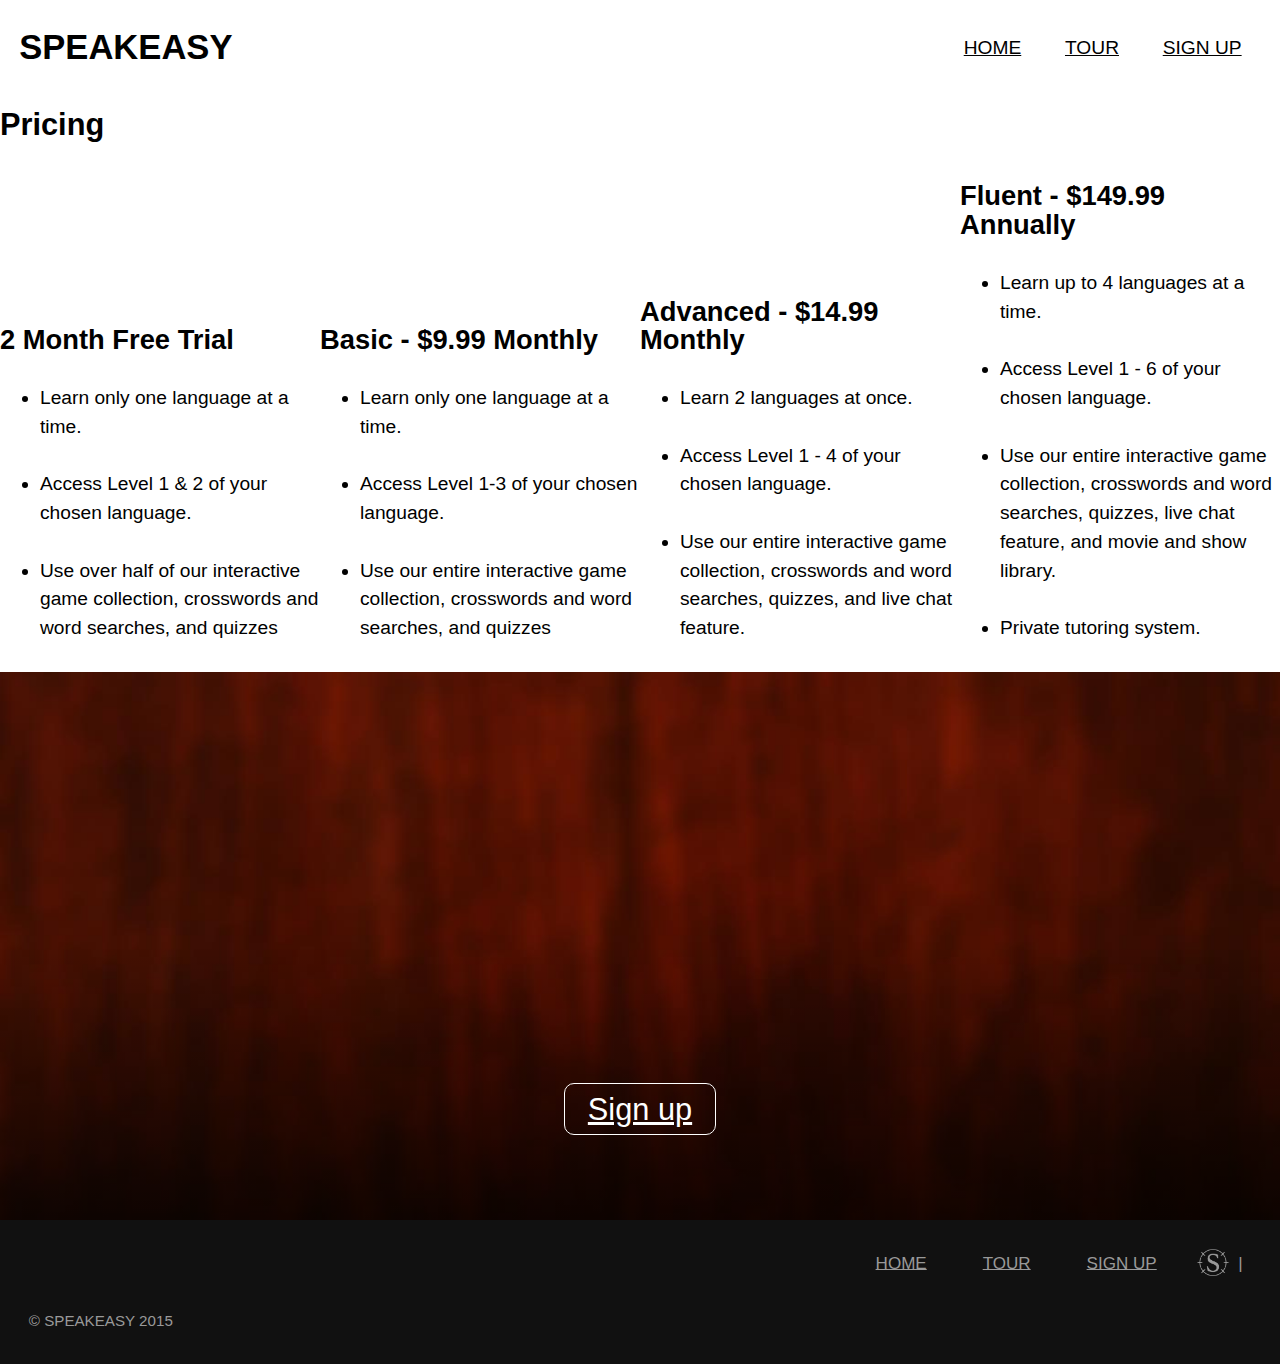
==== pricing.html @ 466f4b44 "Linked fonts on all pages." ====
<!DOCTYPE html>
<html lang="en-ca">
<head>
<meta charset="utf-8">
<meta name="viewport" content="width=device-width, initial-scale=1.0, maximum-scale=1.0, target-densitydpi=medium-dpi, user-scalable=0" />
<title>SpeakEasy - Pricing</title>
<link href="css/modules.css" rel="stylesheet">
<link href="css/type.css" rel="stylesheet">
<link href="css/grid.css" rel="stylesheet">
<link href="css/main.css" rel="stylesheet">
<link href='https://fonts.googleapis.com/css?family=Source+Sans+Pro:400,300,700|Amatic+SC:400,700' rel='stylesheet' type='text/css'>
<meta name="handheldfriendly" content="true">
<meta name="mobileoptimized" content="240">
</head>

<header id="header" role="navigation">

  <div class="grid">
    <div class="grid xs-1-4 s-1-4 m-1-4 l-1-4 xl-1-4">
      <div class="unit xs-1-3 s-1-3 m-1-3 l-1-3 xl-1-3">
        <h1 class="amatic push-0">SPEAKEASY</h1>
      </div>
    </div>

    <div class="grid xs-1-2 s-1-2 m-3-4 l-3-4 xl-3-4">
    <nav class="pad-top-half">
      <ul class="nav unit ">
        <li><a href="index.html">HOME</a></li>
        <li><a href="tour.html">TOUR</a></li>
        <li><a href="signup.html">SIGN UP</a></li>
      </ul>
    </nav>
  </div>
</header>
<body>


  <div class="grid">
    <div class="unit xs-1 s-1 m-1 l-1 xl-1">
      <h2>Pricing</h2>
    </div>
  </div>

<div class=" grid xs-1 s-1 m-1 l-1 xl-1 gutter">
  <div class="grid xs-1 s-1 m-1 l-1-2 xl-1-2">
    <div class="grid xs-1 s-1 m-1-2 l-1-2 xl-1-2">
      <div class="unit xs-1 s-1 m-1 l-1 xl-1">
    <h3>2 Month Free Trial</h3>

      <ul>
        <li><p>Learn only one language at a time.</p></li>
        <li><p>Access Level 1 & 2 of your chosen language.</p></li>
        <li><p>Use over half of our interactive game collection, crosswords and word searches, and quizzes</p></li>
      </ul>
      </div>
    </div>

    <div class="grid xs-1 s-1 m-1-2 l-1-2 xl-1-2">
      <div class="unit xs-1 s-1 m-1 l-1 xl-1">
    <h3>Basic - $9.99 Monthly</h3>

      <ul>
        <li><p>Learn only one language at a time.</p></li>
        <li><p>Access Level 1-3 of your chosen language.</p></li>
        <li><p>Use our entire interactive game collection, crosswords and word searches, and quizzes</p></li>
      </ul>
    </div>
  </div>
</div>

    <div class="grid xs-1 s-1 m-1 l-1-2 xl-1-2">
      <div class="grid xs-1 s-1 m-1-2 l-1-2 xl-1-2">
        <div class="unit xs-1 s-1 m-1 l-1 xl-1">
    <h3>Advanced - $14.99 Monthly</h3>

      <ul>
        <li><p>Learn 2 languages at once.</p></li>
        <li><p>Access Level 1 - 4 of your chosen language.</p></li>
        <li><p>Use our entire interactive game collection, crosswords and word searches, quizzes, and live chat feature.</p></li>
      </ul>
    </div>
  </div>

      <div class="grid xs-1 s-1 m-1-2 l-1-2 xl-1-2">
        <div class="unit xs-1 s-1 m-1 l-1 xl-1">
          <h3>Fluent - $149.99 Annually</h3>

      <ul>
        <li><p>Learn up to 4 languages at a time.</p></li>
        <li><p>Access Level 1 - 6 of your chosen language.</p></li>
        <li><p>Use our entire interactive game collection, crosswords and word searches, quizzes, live chat feature, and movie and show library.</p></li>
        <li><p>Private tutoring system.</p></li>
      </ul>
    </div>
  </div>
</div>
</div>

<div class="grid xs-1 s-1 m-1 l-1 xl-1">
  <div class="unit xs-1 s-1 m-1 l-1 xl-1">
    <div class="banner">
      <div class="ban-con1">
        <a class="peta" href="signup.html">Sign up</a>
      </div>
    </div>
  </div>
</div>

</body>

<footer>
  <div class="grid">
    <div class="unit xs-1 s-1 m-1 l-1 xl-1 pad-t ">
      <nav class="milli right gutter"role="navigation">
        <ul class="nav-f">
          <li><a href="index.html">HOME</a></li>
          <li><a href="tour.html">TOUR</a></li>
          <li><a href="signup.html">SIGN UP</a></li>
          <li><a class="logo2" href="#header"></a> | </li>
        </ul>
    </nav>
  </div>
  </div>

  <div class="grid">
    <div class="unit xs-1 s-1 m-1 l-1 xl-1 gutter" role="contentinfo">
      <p class="micro">© SPEAKEASY 2015</p>
    </div>
  </div>

</footer>


</html>
---- css/modules.css ----
/*!
 * Modulifier || Code released under the UNLICENSE
 * Code under other copyrights & licenses listed below.
 * http://modulifier.web-dev.tools/#responsive;images;list-group;embed;media-object;positioning;forms;accessibility;print
 */

@-moz-viewport { width: device-width; scale: 1; }
@-ms-viewport { width: device-width; scale: 1; }
@-o-viewport { width: device-width; scale: 1; }
@-webkit-viewport { width: device-width; scale: 1; }
@viewport { width: device-width; scale: 1; }

html {
  box-sizing: border-box;
  -moz-text-size-adjust: 100%;
  -ms-text-size-adjust: 100%;
  -webkit-text-size-adjust: 100%;
  text-size-adjust: 100%;
}

*, *::before, *::after {
  box-sizing: inherit;
}

body {
  margin: 0;
}

article, aside, details, figcaption, figure,
footer, header, main, menu, nav, section, summary {
  display: block;
}

audio, canvas, progress, video {
  display: inline-block;
  vertical-align: baseline;
}

template {
  display: none;
}

img {
  border: 0;
}

.img-flex {
  display: block;
  width: 100%;
}

svg:not(:root) {
  overflow: hidden;
}

svg {
  fill: currentColor;
  stroke: currentColor;
}

.image-replacement, .ir {
  overflow: hidden;
  direction: ltr;
  text-align: left;
  text-indent: 100%;
  white-space: nowrap;
}

.list-group {
  padding-left: 0;
  list-style-type: none;
}

.list-group > dd {
  margin-left: 0;
}

.list-group--inline::before,
.list-group--inline::after {
  content: "";
  display: table;
}

.list-group--inline::after {
  clear: both;
}

.list-group--inline > li {
  display: inline-block;
}

.list-group--inline > dt {
  clear: left;
  float: left;
  width: 11em;
}

.list-group--inline > dd {
  float: left;
  min-width: 12em;
}

.embed {
  margin-left: 0;
  margin-right: 0;
  overflow: hidden;
  position: relative;
  width: 100%;
}

.embed--1by1 {
  padding-top: 100%; /* Square */
}

.embed--4by3 {
  padding-top: 75%; /* Traditional TV/computer screens */
}

.embed--iso216 {
  padding-top: 70.92%; /* A-standard paper sizes */
}

.embed--3by2 {
  padding-top: 66.6%; /* Classic 35 mm film & most digital photos, landscape */
}

.embed--2by3 {
  padding-top: 150%; /* Classic 35 mm film & most digital photos, portrait */
}

.embed--golden {
  padding-top: 61.8%; /* The Golden Ratio */
}

.embed--16by9 {
  padding-top: 56.25%; /* HD TV */
}

.embed--185by100 {
  padding-top: 54.05%; /* Common widescreen cinema */
}

.embed--24by10 {
  padding-top: 41.667%; /* Widescreen cinema: 2.4:1 */;
}

.embed--3by1 {
  padding-top: 33.3333%; /* Panorama photos */
}

.embed--4by1 {
  padding-top: 25%; /* Polyvision */
}

.embed__item {
  height: 100%;
  left: 0;
  position: absolute;
  top: 0;
  width: 100%;
}

.media {
  overflow: hidden;
}

.media__img {
  float: left;
}

.media__img--reversed {
  float: right;
}

.media__img--stacked {
  float: none;
}

.media__body {
  overflow: hidden;
  min-width: 12em; /* Slightly less than 200px, responsiveness built in */
}

.center {
  margin-left: auto;
  margin-right: auto;
}

.clearfix::before, .clearfix::after {
  content: "";
  display: table;
}

.clearfix::after {
  clear: both;
}

.left {
  float: left;
}

.right {
  float: right;
}

.inline {
  display: inline;
}

.block {
  display: block;
}

.inline-block, .ib {
  display: inline-block;
}

.valign-top {
  vertical-align: top;
}

.valign-bottom {
  vertical-align: bottom;
}

.valign-middle {
  vertical-align: middle;
}

.fixed {
  position: fixed;
}

.relative {
  position: relative;
}

.absolute {
  position: absolute;
}

.static {
  position: static;
}

.zindex-1 {
  z-index: 1;
}

.zindex-2 {
  z-index: 2;
}

.zindex-3 {
  z-index: 3;
}

.pin-top-left, .pin-tl {
  top: 0;
  left: 0;
}

.pin-top-right, .pin-tr {
  top: 0;
  right: 0;
}

.pin-bottom-left, .pin-bl {
  bottom: 0;
  left: 0;
}

.pin-bottom-right, .pin-br {
  bottom: 0;
  right: 0;
}

.width-quarter, .w-1-4 {
  width: 25%;
}

.width-half, .w-1-2 {
  width: 50%;
}

.width-full, .w-1 {
  width: 100%;
}

label, .label-block {
  display: block;
  cursor: pointer;
}

input[type="checkbox"] + label,
input[type="radio"] + label,
.label-inline {
  display: inline-block;
}

/*!
 * (c) Nicolas Gallagher and Jonathan Neal of Normalize.css || MIT License
 *     https://necolas.github.io/normalize.css/
 */

button, input, optgroup, select, textarea {
  color: inherit;
  font: inherit;
  margin: 0;
}

button {
  overflow: visible;
}

button,
select {
  text-transform: none;
}

button,
html input[type="button"],
input[type="reset"],
input[type="submit"] {
  -webkit-appearance: button;
  cursor: pointer;
}

button[disabled],
html input[disabled] {
  cursor: default;
}

button::-moz-focus-inner,
input::-moz-focus-inner {
  border: 0;
  padding: 0;
}

input[type="checkbox"],
input[type="radio"] {
  padding: 0;
}

input[type="number"]::-webkit-inner-spin-button,
input[type="number"]::-webkit-outer-spin-button {
  height: auto;
}

input[type="search"] {
  -webkit-appearance: textfield;
}

input[type="search"]::-webkit-search-cancel-button,
input[type="search"]::-webkit-search-decoration {
  -webkit-appearance: none;
}

fieldset {
  border: 1px solid;
}

legend {
  border: 0;
  padding: 0;
}

textarea {
  overflow: auto;
}

optgroup {
  font-weight: bold;
}

/*! End Normalize.css code */

a:hover, a:active {
  outline: none;
}

a:focus, [tabindex="0"]:focus,
input:focus, textarea:focus, button:focus {
  outline: 3px solid #000;
  outline-offset: 3px;
}

.skip-links {
  margin: 0;
  padding: 0;
  list-style-type: none;
}

.skip-links a {
  padding: 0.5em 0.75em;
  position: absolute;
  top: -3em;
  z-index: 10000; /* To make sure they're always on top */
  background-color: #000;
  color: #fff;
  font-size: 1.125rem;
  font-weight: bold;
  text-decoration: none;
}

.skip-links a:focus {
  top: 0;
}

.print-only {
  display: none;
  visibility: hidden;
}

@media print {

  .no-print {
    display: none;
    visibility: hidden;
  }

  .print-only {
    display: block;
    visibility: visible;
  }

  /*!
   * (c) HTML5 Boilerplate || MIT License
   *     https://html5boilerplate.com/
   */

  *, *:before, *:after, *:first-letter, *:first-line {
    background: none transparent !important;
    color: #000 !important;
    box-shadow: none !important;
    text-shadow: none !important;
  }

  a, a:visited {
    text-decoration: underline;
  }

  a[href]:after {
    content: " (" attr(href) ")";
  }

  abbr[title]:after {
    content: " (" attr(title) ")";
  }

  a[href^="#"]:after,
  a[href^="javascript:"]:after {
    content: "";
  }

  pre, blockquote {
    page-break-inside: avoid;
  }

  thead {
    display: table-header-group;
  }

  tr, img {
    page-break-inside: avoid;
  }

  p, h1, h2, h3, h4, h5, h6 {
    orphans: 3;
    widows: 3;
  }

  h1, h2, h3, h4, h5, h6 {
    page-break-after: avoid;
  }

  /*! End HTML5 Boilerplate code */
}
---- css/type.css ----
/*
  Typografier || Code released under the UNLICENSE
  http://typografier.web-dev.tools/#0,100,1.3,1.067;38,110,1.4,1.125;60,120,1.5,1.125;90,130,1.5,1.125
*/

html {
  font-size: 100%;
  line-height: 1.3;
}

a {
  background-color: transparent;
}

sub, sup {
  font-size: 75%;
  line-height: 1px;
  position: relative;
  vertical-align: baseline;
}

sup {
  top: -0.5em;
}

sub {
  bottom: -0.25em;
}

pre, code, kbd, samp {
  font-size: 100%;
}

abbr[title] {
  border-bottom: 1px dotted;
  text-decoration: none;
}

b, strong {
  font-weight: bold;
}

dfn, caption {
  font-style: italic;
}

hr {
  border: 0;
  border-top: 1px solid;
  height: 0;
}

table {
  border-collapse: collapse;
  border-spacing: 0;
  width: 100%;
}

th, td {
  border-bottom: 1px solid;
  text-align: left;
}

thead th {
  vertical-align: bottom;
}

.text-left {
  text-align: left;
}

.text-right {
  text-align: right;
}

.text-center {
  text-align: center;
}

.normal {
  font-weight: normal;
}

.bold {
  font-weight: bold;
}

.italic {
  font-style: italic;
}

.text-upper {
  text-transform: uppercase;
}

.text-lower {
  text-transform: lowercase;
}

h1, h2, h3, h4, h5, h6,
p, ul, ol, dl, dd, figure,
blockquote, details, hr,
fieldset, pre, table {
  margin: 0 0 1.3rem;
}

.yotta {
  font-size: 1.5745rem;
  line-height: 1.6513;
}

.zetta {
  font-size: 1.4757rem;
  line-height: 1.7619;
}

h1, .exa {
  font-size: 1.3830rem;
  line-height: 1.8800;
}

h2, .peta {
  font-size: 1.2962rem;
  line-height: 1.0030;
}

h3, .tera {
  font-size: 1.2148rem;
  line-height: 1.0702;
}

h4, .giga {
  font-size: 1.1385rem;
  line-height: 1.1419;
}

h5, .mega {
  font-size: 1.0670rem;
  line-height: 1.2184;
}

h6, .kilo, input, textarea {
  font-size: 1.0000rem;
  line-height: 1.3000;
}

small, .milli {
  font-size: 0.9372rem;
  line-height: 1.3871;
}

.micro {
  font-size: 0.8784rem;
  line-height: 1.4800;
}

.push {
  margin-bottom: 1.3rem;
}

.push-none, .push-0 {
  margin-bottom: 0;
}

.push-double, .push-2 {
  margin-bottom: 2.6000rem;
}

.push-half, .push-1-2 {
  margin-bottom: 0.6500rem;
}

.push-quarter, .push-1-4 {
  margin-bottom: 0.3250rem;
}

.push-right-quarter, .push-r-1-4 {
  margin-right: 0.3250rem;
}

.push-right-half, .push-r-1-2 {
  margin-right: 0.6500rem;
}

.push-right, .push-r {
  margin-right: 1.3rem;
}

.pad-top, .pad-t {
  padding-top: 1.3rem;
}

.pad-bottom, .pad-b {
  padding-bottom: 1.3rem;
}

.pad-top-double, .pad-t-2 {
  padding-top: 2.6000rem;
}

.pad-bottom-double, .pad-b-2 {
  padding-bottom: 2.6000rem;
}

.pad-top-half, .pad-t-1-2 {
  padding-top: 0.6500rem;
}

.pad-bottom-half, .pad-b-1-2 {
  padding-bottom: 0.6500rem;
}

.pad-top-quarter, .pad-t-1-4 {
  padding-top: 0.3250rem;
}

.pad-bottom-quarter, .pad-b-1-4 {
  padding-bottom: 0.3250rem;
}

.island {
  padding: 1.3rem;
}

.island-double, .island-2 {
  padding: 2.6000rem;
}

.island-half, .island-1-2 {
  padding: 0.6500rem;
}

.island-quarter, .island-1-4,
td, th, fieldset {
  padding: 0.3250rem;
}

.gutter {
  padding-left: 1.3rem;
  padding-right: 1.3rem;
}

.gutter-double, .gutter-2 {
  padding-left: 2.6000rem;
  padding-right: 2.6000rem;
}

.gutter-half, .gutter-1-2 {
  padding-left: 0.6500rem;
  padding-right: 0.6500rem;
}

.gutter-quarter, .gutter-1-4 {
  padding-left: 0.3250rem;
  padding-right: 0.3250rem;
}

@media only screen and (min-width: 38em) {

html {
  font-size: 110%;
  line-height: 1.4;
}

h1, h2, h3, h4, h5, h6,
p, ul, ol, dl, dd, figure,
blockquote, details, hr,
fieldset, pre, table {
  margin: 0 0 1.4rem;
}

.yotta {
  font-size: 2.2807rem;
  line-height: 1.2277;
}

.zetta {
  font-size: 2.0273rem;
  line-height: 1.3812;
}

h1, .exa {
  font-size: 1.8020rem;
  line-height: 1.5538;
}

h2, .peta {
  font-size: 1.6018rem;
  line-height: 1.7480;
}

h3, .tera {
  font-size: 1.4238rem;
  line-height: 1.9665;
}

h4, .giga {
  font-size: 1.2656rem;
  line-height: 1.1062;
}

h5, .mega {
  font-size: 1.1250rem;
  line-height: 1.2444;
}

h6, .kilo, input, textarea {
  font-size: 1.0000rem;
  line-height: 1.4000;
}

small, .milli {
  font-size: 0.8889rem;
  line-height: 1.5750;
}

.micro {
  font-size: 0.7901rem;
  line-height: 1.7719;
}

.push {
  margin-bottom: 1.4rem;
}

.push-none, .push-0 {
  margin-bottom: 0;
}

.push-double, .push-2 {
  margin-bottom: 2.8000rem;
}

.push-half, .push-1-2 {
  margin-bottom: 0.7000rem;
}

.push-quarter, .push-1-4 {
  margin-bottom: 0.3500rem;
}

.push-right-quarter, .push-r-1-4 {
  margin-right: 0.3500rem;
}

.push-right-half, .push-r-1-2 {
  margin-right: 0.7000rem;
}

.push-right, .push-r {
  margin-right: 1.4rem;
}

.pad-top, .pad-t {
  padding-top: 1.4rem;
}

.pad-bottom, .pad-b {
  padding-bottom: 1.4rem;
}

.pad-top-double, .pad-t-2 {
  padding-top: 2.8000rem;
}

.pad-bottom-double, .pad-b-2 {
  padding-bottom: 2.8000rem;
}

.pad-top-half, .pad-t-1-2 {
  padding-top: 0.7000rem;
}

.pad-bottom-half, .pad-b-1-2 {
  padding-bottom: 0.7000rem;
}

.pad-top-quarter, .pad-t-1-4 {
  padding-top: 0.3500rem;
}

.pad-bottom-quarter, .pad-b-1-4 {
  padding-bottom: 0.3500rem;
}

.island {
  padding: 1.4rem;
}

.island-double, .island-2 {
  padding: 2.8000rem;
}

.island-half, .island-1-2 {
  padding: 0.7000rem;
}

.island-quarter, .island-1-4,
td, th, fieldset {
  padding: 0.3500rem;
}

.gutter {
  padding-left: 1.4rem;
  padding-right: 1.4rem;
}

.gutter-double, .gutter-2 {
  padding-left: 2.8000rem;
  padding-right: 2.8000rem;
}

.gutter-half, .gutter-1-2 {
  padding-left: 0.7000rem;
  padding-right: 0.7000rem;
}

.gutter-quarter, .gutter-1-4 {
  padding-left: 0.3500rem;
  padding-right: 0.3500rem;
}

}

@media only screen and (min-width: 60em) {

html {
  font-size: 120%;
  line-height: 1.5;
}

h1, h2, h3, h4, h5, h6,
p, ul, ol, dl, dd, figure,
blockquote, details, hr,
fieldset, pre, table {
  margin: 0 0 1.5rem;
}

.yotta {
  font-size: 2.2807rem;
  line-height: 1.3154;
}

.zetta {
  font-size: 2.0273rem;
  line-height: 1.4798;
}

h1, .exa {
  font-size: 1.8020rem;
  line-height: 1.6648;
}

h2, .peta {
  font-size: 1.6018rem;
  line-height: 1.8729;
}

h3, .tera {
  font-size: 1.4238rem;
  line-height: 1.0535;
}

h4, .giga {
  font-size: 1.2656rem;
  line-height: 1.1852;
}

h5, .mega {
  font-size: 1.1250rem;
  line-height: 1.3333;
}

h6, .kilo, input, textarea {
  font-size: 1.0000rem;
  line-height: 1.5000;
}

small, .milli {
  font-size: 0.8889rem;
  line-height: 1.6875;
}

.micro {
  font-size: 0.7901rem;
  line-height: 1.8984;
}

.push {
  margin-bottom: 1.5rem;
}

.push-none, .push-0 {
  margin-bottom: 0;
}

.push-double, .push-2 {
  margin-bottom: 3.0000rem;
}

.push-half, .push-1-2 {
  margin-bottom: 0.7500rem;
}

.push-quarter, .push-1-4 {
  margin-bottom: 0.3750rem;
}

.push-right-quarter, .push-r-1-4 {
  margin-right: 0.3750rem;
}

.push-right-half, .push-r-1-2 {
  margin-right: 0.7500rem;
}

.push-right, .push-r {
  margin-right: 1.5rem;
}

.pad-top, .pad-t {
  padding-top: 1.5rem;
}

.pad-bottom, .pad-b {
  padding-bottom: 1.5rem;
}

.pad-top-double, .pad-t-2 {
  padding-top: 3.0000rem;
}

.pad-bottom-double, .pad-b-2 {
  padding-bottom: 3.0000rem;
}

.pad-top-half, .pad-t-1-2 {
  padding-top: 0.7500rem;
}

.pad-bottom-half, .pad-b-1-2 {
  padding-bottom: 0.7500rem;
}

.pad-top-quarter, .pad-t-1-4 {
  padding-top: 0.3750rem;
}

.pad-bottom-quarter, .pad-b-1-4 {
  padding-bottom: 0.3750rem;
}

.island {
  padding: 1.5rem;
}

.island-double, .island-2 {
  padding: 3.0000rem;
}

.island-half, .island-1-2 {
  padding: 0.7500rem;
}

.island-quarter, .island-1-4,
td, th, fieldset {
  padding: 0.3750rem;
}

.gutter {
  padding-left: 1.5rem;
  padding-right: 1.5rem;
}

.gutter-double, .gutter-2 {
  padding-left: 3.0000rem;
  padding-right: 3.0000rem;
}

.gutter-half, .gutter-1-2 {
  padding-left: 0.7500rem;
  padding-right: 0.7500rem;
}

.gutter-quarter, .gutter-1-4 {
  padding-left: 0.3750rem;
  padding-right: 0.3750rem;
}

}

@media only screen and (min-width: 90em) {

html {
  font-size: 130%;
  line-height: 1.5;
}

h1, h2, h3, h4, h5, h6,
p, ul, ol, dl, dd, figure,
blockquote, details, hr,
fieldset, pre, table {
  margin: 0 0 1.5rem;
}

.yotta {
  font-size: 2.2807rem;
  line-height: 1.3154;
}

.zetta {
  font-size: 2.0273rem;
  line-height: 1.4798;
}

h1, .exa {
  font-size: 1.8020rem;
  line-height: 1.6648;
}

h2, .peta {
  font-size: 1.6018rem;
  line-height: 1.8729;
}

h3, .tera {
  font-size: 1.4238rem;
  line-height: 1.0535;
}

h4, .giga {
  font-size: 1.2656rem;
  line-height: 1.1852;
}

h5, .mega {
  font-size: 1.1250rem;
  line-height: 1.3333;
}

h6, .kilo, input, textarea {
  font-size: 1.0000rem;
  line-height: 1.5000;
}

small, .milli {
  font-size: 0.8889rem;
  line-height: 1.6875;
}

.micro {
  font-size: 0.7901rem;
  line-height: 1.8984;
}

.push {
  margin-bottom: 1.5rem;
}

.push-none, .push-0 {
  margin-bottom: 0;
}

.push-double, .push-2 {
  margin-bottom: 3.0000rem;
}

.push-half, .push-1-2 {
  margin-bottom: 0.7500rem;
}

.push-quarter, .push-1-4 {
  margin-bottom: 0.3750rem;
}

.push-right-quarter, .push-r-1-4 {
  margin-right: 0.3750rem;
}

.push-right-half, .push-r-1-2 {
  margin-right: 0.7500rem;
}

.push-right, .push-r {
  margin-right: 1.5rem;
}

.pad-top, .pad-t {
  padding-top: 1.5rem;
}

.pad-bottom, .pad-b {
  padding-bottom: 1.5rem;
}

.pad-top-double, .pad-t-2 {
  padding-top: 3.0000rem;
}

.pad-bottom-double, .pad-b-2 {
  padding-bottom: 3.0000rem;
}

.pad-top-half, .pad-t-1-2 {
  padding-top: 0.7500rem;
}

.pad-bottom-half, .pad-b-1-2 {
  padding-bottom: 0.7500rem;
}

.pad-top-quarter, .pad-t-1-4 {
  padding-top: 0.3750rem;
}

.pad-bottom-quarter, .pad-b-1-4 {
  padding-bottom: 0.3750rem;
}

.island {
  padding: 1.5rem;
}

.island-double, .island-2 {
  padding: 3.0000rem;
}

.island-half, .island-1-2 {
  padding: 0.7500rem;
}

.island-quarter, .island-1-4,
td, th, fieldset {
  padding: 0.3750rem;
}

.gutter {
  padding-left: 1.5rem;
  padding-right: 1.5rem;
}

.gutter-double, .gutter-2 {
  padding-left: 3.0000rem;
  padding-right: 3.0000rem;
}

.gutter-half, .gutter-1-2 {
  padding-left: 0.7500rem;
  padding-right: 0.7500rem;
}

.gutter-quarter, .gutter-1-4 {
  padding-left: 0.3750rem;
  padding-right: 0.3750rem;
}

}
---- css/grid.css ----
/*
  Gridifier || Code released under the UNLICENSE
  http://gridifier.web-dev.tools/#xs,4,0,0,0;s,4,25,0,0;m,4,38,1,1;l,4,60,1,1
*/

.grid {
  margin: 0;
  padding: 0;
  letter-spacing: -0.31em;
  text-rendering: optimizespeed;
  display: -webkit-flex;
  -webkit-flex-flow: row wrap;
  display: -ms-flexbox;
  -ms-flex-flow: row wrap;
  display: flex;
  flex-flow: row wrap;
}

.grid-bottom {
  -webkit-align-items: flex-end;
  -ms-align-items: flex-end;
  align-items: flex-end;
}

.grid-middle {
  -webkit-align-items: center;
  -ms-align-items: center;
  align-items: center;
}

.grid-stretch {
  -webkit-align-items: stretch;
  -ms-align-items: stretch;
  align-items: stretch;
}

.opera-only :-o-prefocus, .grid {
  word-spacing: -0.43em;
}

.unit {
  letter-spacing: normal;
  text-rendering: auto;
  vertical-align: top;
  word-spacing: normal;
  display: inline-block;
  visibility: visible;
}

.grid-bottom .unit {
  vertical-align: bottom;
}

.grid-middle .unit {
  vertical-align: middle;
}

[class*="unit-push-"],
[class*="unit-pull-"] {
  position: relative;
}

.unit-xs-hidden {
  display: none;
  visibility: hidden;
}

.unit-xs-centered {
  margin: 0 auto;
}

.unit-xs-1, .xs-1 {
  display: block;
  visibility: visible;
  width: 100%;
}

.unit-xs-1-2, .xs-1-2 {
  width: 50.0000%;
}

.unit-xs-1-3, .xs-1-3 {
  width: 33.3333%;
}

.unit-xs-2-3, .xs-2-3 {
  width: 66.6667%;
}

.unit-xs-1-4, .xs-1-4 {
  width: 25.0000%;
}

.unit-xs-3-4, .xs-3-4 {
  width: 75.0000%;
}

.unit-xs-1-2,.xs-1-2,.unit-xs-1-3,.xs-1-3,.unit-xs-2-3,.xs-2-3,.unit-xs-1-4,.xs-1-4,.unit-xs-3-4,.xs-3-4 {
  display: inline-block;
  visibility: visible;
}

@media only screen and (min-width: 25em) {

.unit-s-hidden {
  display: none;
  visibility: hidden;
}

.unit-s-centered {
  margin: 0 auto;
}

.unit-s-1, .s-1 {
  display: block;
  visibility: visible;
  width: 100%;
}

.unit-s-1-2, .s-1-2 {
  width: 50.0000%;
}

.unit-s-1-3, .s-1-3 {
  width: 33.3333%;
}

.unit-s-2-3, .s-2-3 {
  width: 66.6667%;
}

.unit-s-1-4, .s-1-4 {
  width: 25.0000%;
}

.unit-s-3-4, .s-3-4 {
  width: 75.0000%;
}

.unit-s-1-2,.s-1-2,.unit-s-1-3,.s-1-3,.unit-s-2-3,.s-2-3,.unit-s-1-4,.s-1-4,.unit-s-3-4,.s-3-4 {
  display: inline-block;
  visibility: visible;
}

}

@media only screen and (min-width: 38em) {

.unit-m-hidden {
  display: none;
  visibility: hidden;
}

.unit-m-centered {
  margin: 0 auto;
}

.unit-m-1, .m-1 {
  display: block;
  visibility: visible;
  width: 100%;
}

.unit-offset-m-0 {
  margin-left: 0;
}

.unit-push-m-0,
.unit-pull-m-0 {
  left: 0;
}

.unit-m-1-2, .m-1-2 {
  width: 50.0000%;
}

.unit-offset-m-1-2 {
  margin-left: 50.0000%;
}

.unit-push-m-1-2 {
  left: 50.0000%;
}

.unit-pull-m-1-2 {
  left: -50.0000%;
}

.unit-m-1-3, .m-1-3 {
  width: 33.3333%;
}

.unit-offset-m-1-3 {
  margin-left: 33.3333%;
}

.unit-push-m-1-3 {
  left: 33.3333%;
}

.unit-pull-m-1-3 {
  left: -33.3333%;
}

.unit-m-2-3, .m-2-3 {
  width: 66.6667%;
}

.unit-offset-m-2-3 {
  margin-left: 66.6667%;
}

.unit-push-m-2-3 {
  left: 66.6667%;
}

.unit-pull-m-2-3 {
  left: -66.6667%;
}

.unit-m-1-4, .m-1-4 {
  width: 25.0000%;
}

.unit-offset-m-1-4 {
  margin-left: 25.0000%;
}

.unit-push-m-1-4 {
  left: 25.0000%;
}

.unit-pull-m-1-4 {
  left: -25.0000%;
}

.unit-m-3-4, .m-3-4 {
  width: 75.0000%;
}

.unit-offset-m-3-4 {
  margin-left: 75.0000%;
}

.unit-push-m-3-4 {
  left: 75.0000%;
}

.unit-pull-m-3-4 {
  left: -75.0000%;
}

.unit-m-1-2,.m-1-2,.unit-m-1-3,.m-1-3,.unit-m-2-3,.m-2-3,.unit-m-1-4,.m-1-4,.unit-m-3-4,.m-3-4 {
  display: inline-block;
  visibility: visible;
}

}

@media only screen and (min-width: 60em) {

.unit-l-hidden {
  display: none;
  visibility: hidden;
}

.unit-l-centered {
  margin: 0 auto;
}

.unit-l-1, .l-1 {
  display: block;
  visibility: visible;
  width: 100%;
}

.unit-offset-l-0 {
  margin-left: 0;
}

.unit-push-l-0,
.unit-pull-l-0 {
  left: 0;
}

.unit-l-1-2, .l-1-2 {
  width: 50.0000%;
}

.unit-offset-l-1-2 {
  margin-left: 50.0000%;
}

.unit-push-l-1-2 {
  left: 50.0000%;
}

.unit-pull-l-1-2 {
  left: -50.0000%;
}

.unit-l-1-3, .l-1-3 {
  width: 33.3333%;
}

.unit-offset-l-1-3 {
  margin-left: 33.3333%;
}

.unit-push-l-1-3 {
  left: 33.3333%;
}

.unit-pull-l-1-3 {
  left: -33.3333%;
}

.unit-l-2-3, .l-2-3 {
  width: 66.6667%;
}

.unit-offset-l-2-3 {
  margin-left: 66.6667%;
}

.unit-push-l-2-3 {
  left: 66.6667%;
}

.unit-pull-l-2-3 {
  left: -66.6667%;
}

.unit-l-1-4, .l-1-4 {
  width: 25.0000%;
}

.unit-offset-l-1-4 {
  margin-left: 25.0000%;
}

.unit-push-l-1-4 {
  left: 25.0000%;
}

.unit-pull-l-1-4 {
  left: -25.0000%;
}

.unit-l-3-4, .l-3-4 {
  width: 75.0000%;
}

.unit-offset-l-3-4 {
  margin-left: 75.0000%;
}

.unit-push-l-3-4 {
  left: 75.0000%;
}

.unit-pull-l-3-4 {
  left: -75.0000%;
}

.unit-l-1-2,.l-1-2,.unit-l-1-3,.l-1-3,.unit-l-2-3,.l-2-3,.unit-l-1-4,.l-1-4,.unit-l-3-4,.l-3-4 {
  display: inline-block;
  visibility: visible;
}

}

.unit-content-distribute {
  display: -ms-flexbox;
  display: -webkit-flex;
  display: flex;
  -ms-flex-direction: column;
  -webkit-flex-direction: column;
  flex-direction: column;
  -ms-flex-pack: justify;
  -webkit-justify-content: space-between;
  justify-content: space-between;
}

.content-fill {
  -ms-flex-grow: 2;
  -webkit-flex-grow: 2;
  flex-grow: 2;
  max-width: 100%; /* @bugfix: IE 10, 11 */
}

.content-shrink {
  -ms-align-self: center;
  -webkit-align-self: center;
  align-self: center;
}
---- css/main.css ----
@-moz-viewport {width: device-width; scale: 1;}
@-ms-viewport {width: device-width; scale: 1;}
@-o-viewport {width: device-width; scale: 1;}
@-webkit-viewport {width: device-width; scale: 1;}
@viewport {width: device-width; scale: 1;}

html {
box-sizing: border-box;
text-size-adjust: 100%;
-moz-text-size-adjust: 100%;
-ms-text-size-adjust: 100%;
-webkit-text-size-adjust: 100%;
}

*, *::before, *::after {
box-sizing: inherit;
}

/*
font-family: 'Arimo', sans-serif;
font-family: 'Amatic SC', cursive;
*/

html {
  font-family: 'Arimo', sans-serif;
}



/*NAVIGATION*/
header {
  background-color: #fff;
  padding: 1em;
}

nav {
  text-align: center;
  position: relative;

}
.nav {
  margin: 0;
  padding: 0;
  text-align: center;
  list-style-type: none;
  background-color: #fff;
  float: left;
}

.nav a{
    color: #000;
    padding: .5em .5em;
    background-color: #fff;
    font-weight: 300;
}

.nav li {
  padding: .5em;
}

.nav a:hover {
  color: #6C0404;
}

@media only screen and (min-width: 38em) {

  .nav li{
    display: inline;
  }

  .nav {
    float: right;

  }
}

/*BODY*/
.amatic {
  font-family: 'Amatic SC', cursive,;
}

.logo {
  background: url("../img/saas-logo2.png");
  background-size: 120px auto;
  background-position: center top;
  background-repeat: no-repeat;
}

.spike{
  background: url("../img/spikes1.png") ,url("../img/spikes2.png");
  background-size: 80px auto, 80px auto;
	background-position: left center, right center;
	background-repeat: no-repeat;
  margin-bottom: 2em auto;
}

.spike p {
  padding: 1em
}

/*BANNERS*/
.banner {
  position: relative;
  text-align: center;
  font-size: .75rem;
  max-height: 75vh;
  overflow: hidden;
  clear: both;
  background:
  linear-gradient(to top, rgba(0, 0, 0, 0.7), transparent) no-repeat center bottom / 100% 50%,
  url("../img/herobanner.jpg") no-repeat center top / cover;
  padding-top: 42.85%;
}

.banner1 {
  position: relative;
  text-align: center;
  font-size: .75rem;
  max-height: 75vh;
  overflow: hidden;
  clear: both;
  background:
  linear-gradient(to top, rgba(0, 0, 0, 0.7), transparent) no-repeat center bottom / 100% 50%,
  url("../img/idea2.jpg") no-repeat center top / cover;
  padding-top: 60%;
}

.banner2 {
  position: relative;
  text-align: center;
  font-size: .75rem;
  max-height: 75vh;
  overflow: hidden;
  clear: both;
  background:
  linear-gradient(to top, rgba(0, 0, 0, 0.7), transparent) no-repeat center bottom / 100% 50%,
  url("../img/books.jpg") no-repeat center top / cover;
  padding-top: 60%;
}

.banner3 {
  position: relative;
  text-align: center;
  font-size: .75rem;
  max-height: 75vh;
  overflow: hidden;
  clear: both;
  background:
  linear-gradient(to top, rgba(0, 0, 0, 0.7), transparent) no-repeat center bottom / 100% 50%,
  url("../img/sign.jpg") no-repeat center top / cover;
  padding-top: 42.85%;
}

.banner:hover {
  background:
  linear-gradient(to top, rgba(0, 0, 0, 0.7), transparent) no-repeat center bottom / 100% 50%,
  url(../img/herobanner2.jpg) no-repeat center top / cover;
}

.banner img {
  width: 100%;
}

/*BANNER CONTENT*/
.ban-con {
  position: absolute;
  bottom: 1em;
  width: 100%;
  text-shadow: 1px 1px 8px rgba (0,0,0,0.8);
  bottom: 15%;
  font-weight: 300;
  color: #fff;
}

.ban-con a {
  color: #fff;
  background-color: transparent;
  padding: 1em 2em;
  border-radius: 10px;
  font-weight: 300;

  border: #fff;
  border-style: solid;
  border-width: 1px;
}

.ban-con a:hover {
  color: #000;
  background-color: #fff;
  padding: 1em 2em;
}


.ban-con1 {
  position: absolute;
  bottom: 1em;
  width: 100%;
  text-shadow: 1px 1px 8px rgba (0,0,0,0.8);
  bottom: 15%;
  font-size: 1em;
}

.ban-con1 a {
  color: #fff;
  background-color: transparent;
  padding: .25em .75em;
  border-radius: 10px;
  font-weight: 300;
  border: #fff;
  border-style: solid;
  border-width: 1px;
}

.ban-con1 p {
  color: #fff;
}

.ban-con1 a:hover {
  color: #000;
  background-color: #fff;
  padding: .25em .75em;
}

/*FOOTER*/
footer {
  background-color: #111;
  color: #999;
  font-weight: 300;
}

.nav-f {
  background-color: #111;
}

@media only screen and (min-width: 38em) {

  .nav-f li{
    display: inline;
  }

  .nav-f a {
    padding: 1em;
  }
}

.nav-f li {
  list-style-type: none;
  padding: .5em;
}

.nav-f a{
  background-color: #111;
  padding: .5em 1em .5em 1em;
  text-align: center;
  color: #999;
  font-weight: 300;

}

.nav-f a:hover {
  color: #fff;
}

.logo2 {
  background: url("../img/saas-logo3.png");
  background-size: 40px auto;
  background-position: center;
  background-repeat: no-repeat;
  display: inline;
  margin-right: .5em;
}

.logo2:hover {
  background: url("../img/saas-logo2.png");
  background-size: 40px auto;
  background-position: center;
  background-repeat: no-repeat;
  display: inline;
  margin-right: .5em;
}
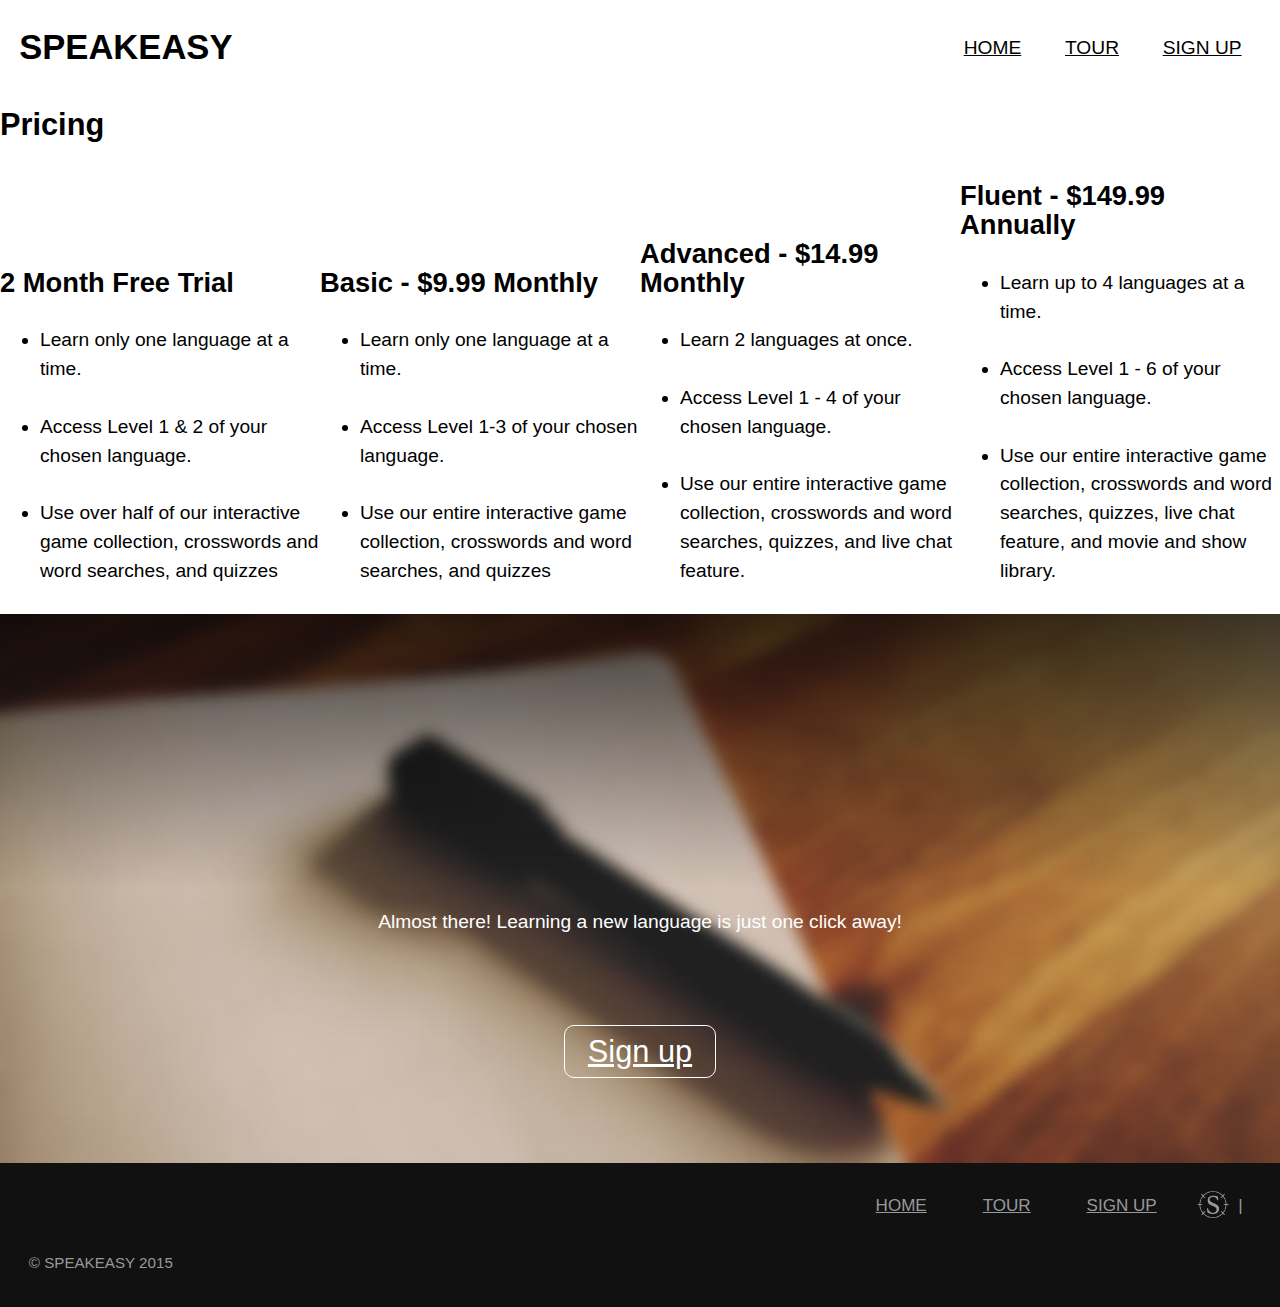
==== commit c08d4d30: "Made speak easy logo on nav navigate to home." ====
--- a/pricing.html
+++ b/pricing.html
@@ -18,7 +18,7 @@
   <div class="grid">
     <div class="grid xs-1-4 s-1-4 m-1-4 l-1-4 xl-1-4">
       <div class="unit xs-1-3 s-1-3 m-1-3 l-1-3 xl-1-3">
-        <h1 class="amatic push-0">SPEAKEASY</h1>
+        <a href="index.html" style="text-decoration:none; color:#000;"><h1 class="amatic push-0">SPEAKEASY</h1></a>
       </div>
     </div>
 
@@ -56,7 +56,7 @@
     </div>
 
     <div class="grid xs-1 s-1 m-1-2 l-1-2 xl-1-2">
-      <div class="unit xs-1 s-1 m-1 l-1 xl-1">
+      <div class="unit xs-1 s-1 m-1 l-1 xl-1 ">
     <h3>Basic - $9.99 Monthly</h3>
 
       <ul>
@@ -82,14 +82,13 @@
   </div>
 
       <div class="grid xs-1 s-1 m-1-2 l-1-2 xl-1-2">
-        <div class="unit xs-1 s-1 m-1 l-1 xl-1">
+        <div class="unit xs-1 s-1 m-1 l-1 xl-1 ">
           <h3>Fluent - $149.99 Annually</h3>
 
       <ul>
         <li><p>Learn up to 4 languages at a time.</p></li>
         <li><p>Access Level 1 - 6 of your chosen language.</p></li>
         <li><p>Use our entire interactive game collection, crosswords and word searches, quizzes, live chat feature, and movie and show library.</p></li>
-        <li><p>Private tutoring system.</p></li>
       </ul>
     </div>
   </div>
@@ -98,8 +97,9 @@
 
 <div class="grid xs-1 s-1 m-1 l-1 xl-1">
   <div class="unit xs-1 s-1 m-1 l-1 xl-1">
-    <div class="banner">
+    <div class="banner3">
       <div class="ban-con1">
+        <p class="kilo gutter pad-b-2"> Almost there! Learning a new language is just one click away!</p>
         <a class="peta" href="signup.html">Sign up</a>
       </div>
     </div>
--- a/css/main.css
+++ b/css/main.css
@@ -120,7 +120,7 @@
   overflow: hidden;
   clear: both;
   background:
-  linear-gradient(to top, rgba(0, 0, 0, 0.7), transparent) no-repeat center bottom / 100% 50%,
+  linear-gradient(to bottom, rgba(0, 0, 0, 0.7), transparent) no-repeat center top / 100% 50%,
   url("../img/idea2.jpg") no-repeat center top / cover;
   padding-top: 60%;
 }
@@ -133,7 +133,7 @@
   overflow: hidden;
   clear: both;
   background:
-  linear-gradient(to top, rgba(0, 0, 0, 0.7), transparent) no-repeat center bottom / 100% 50%,
+  linear-gradient(to bottom, rgba(0, 0, 0, 0.7), transparent) no-repeat center top / 100% 50%,
   url("../img/books.jpg") no-repeat center top / cover;
   padding-top: 60%;
 }
@@ -146,9 +146,22 @@
   overflow: hidden;
   clear: both;
   background:
-  linear-gradient(to top, rgba(0, 0, 0, 0.7), transparent) no-repeat center bottom / 100% 50%,
+  linear-gradient(to bottom, rgba(0, 0, 0, 0.7), transparent) no-repeat center top / 100% 50%,
   url("../img/sign.jpg") no-repeat center top / cover;
   padding-top: 42.85%;
+}
+
+.banner3-2 {
+  position: relative;
+  text-align: center;
+  font-size: .75rem;
+  max-height: 75vh;
+  overflow: hidden;
+  clear: both;
+  background:
+  linear-gradient(to bottom, rgba(0, 0, 0, 0.7), transparent) no-repeat center top / 100% 50%,
+  url("../img/sign.jpg") no-repeat center top / cover;
+  padding-top: 60%;
 }
 
 .banner:hover {
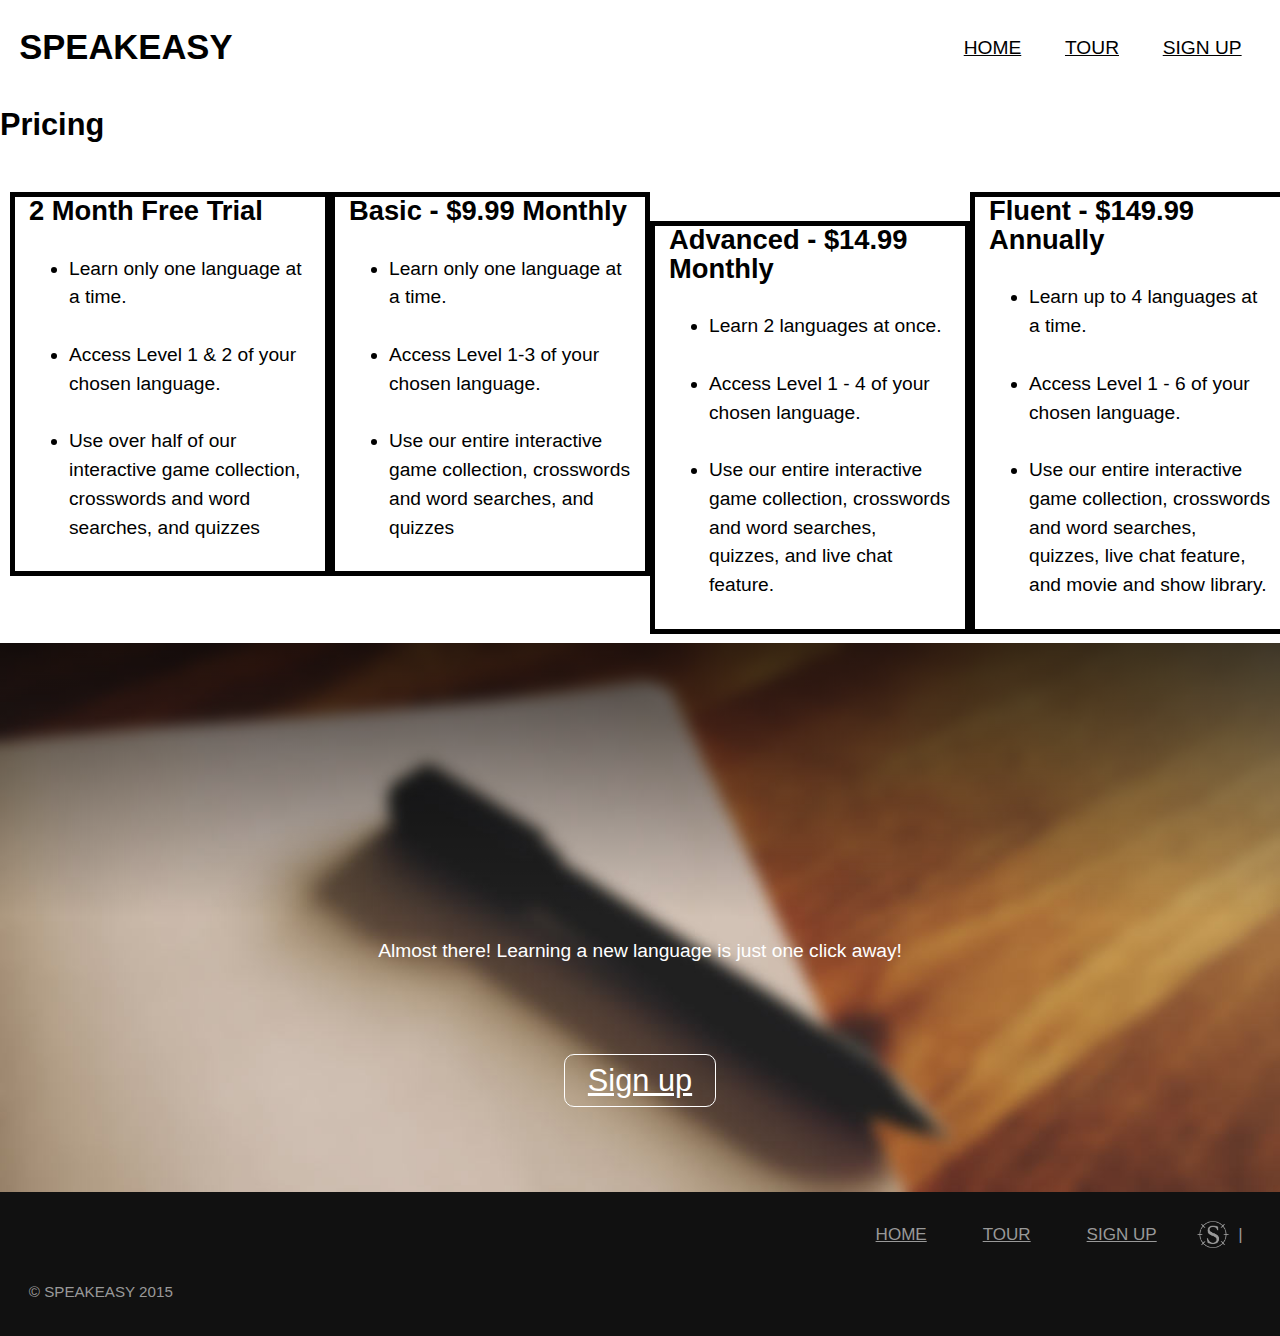
==== commit 90cc7b50: "Made suggested changes from interaction design class" ====
--- a/pricing.html
+++ b/pricing.html
@@ -36,63 +36,63 @@
 
 
   <div class="grid">
-    <div class="unit xs-1 s-1 m-1 l-1 xl-1">
-      <h2>Pricing</h2>
+    <div class="unit xs-1 s-1 m-1 l-1 xl-1 center">
+      <h2 class="center">Pricing</h2>
     </div>
   </div>
 
-<div class=" grid xs-1 s-1 m-1 l-1 xl-1 gutter">
+<div class=" grid gutter">
   <div class="grid xs-1 s-1 m-1 l-1-2 xl-1-2">
     <div class="grid xs-1 s-1 m-1-2 l-1-2 xl-1-2">
-      <div class="unit xs-1 s-1 m-1 l-1 xl-1">
-    <h3>2 Month Free Trial</h3>
+      <div class="unit xs-1 s-1 m-1 l-1 xl-1 box gutter-half">
+        <h3>2 Month Free Trial</h3>
 
-      <ul>
-        <li><p>Learn only one language at a time.</p></li>
-        <li><p>Access Level 1 & 2 of your chosen language.</p></li>
-        <li><p>Use over half of our interactive game collection, crosswords and word searches, and quizzes</p></li>
-      </ul>
+        <ul>
+          <li><p>Learn only one language at a time.</p></li>
+          <li><p>Access Level 1 & 2 of your chosen language.</p></li>
+          <li><p>Use over half of our interactive game collection, crosswords and word searches, and quizzes</p></li>
+        </ul>
       </div>
     </div>
 
     <div class="grid xs-1 s-1 m-1-2 l-1-2 xl-1-2">
-      <div class="unit xs-1 s-1 m-1 l-1 xl-1 ">
-    <h3>Basic - $9.99 Monthly</h3>
+      <div class="unit xs-1 s-1 m-1 l-1 xl-1 box gutter-half">
+        <h3>Basic - $9.99 Monthly</h3>
 
-      <ul>
-        <li><p>Learn only one language at a time.</p></li>
-        <li><p>Access Level 1-3 of your chosen language.</p></li>
-        <li><p>Use our entire interactive game collection, crosswords and word searches, and quizzes</p></li>
-      </ul>
-    </div>
-  </div>
-</div>
-
-    <div class="grid xs-1 s-1 m-1 l-1-2 xl-1-2">
-      <div class="grid xs-1 s-1 m-1-2 l-1-2 xl-1-2">
-        <div class="unit xs-1 s-1 m-1 l-1 xl-1">
-    <h3>Advanced - $14.99 Monthly</h3>
-
-      <ul>
-        <li><p>Learn 2 languages at once.</p></li>
-        <li><p>Access Level 1 - 4 of your chosen language.</p></li>
-        <li><p>Use our entire interactive game collection, crosswords and word searches, quizzes, and live chat feature.</p></li>
-      </ul>
+        <ul>
+          <li><p>Learn only one language at a time.</p></li>
+          <li><p>Access Level 1-3 of your chosen language.</p></li>
+          <li><p>Use our entire interactive game collection, crosswords and word searches, and quizzes</p></li>
+        </ul>
+      </div>
     </div>
   </div>
 
-      <div class="grid xs-1 s-1 m-1-2 l-1-2 xl-1-2">
-        <div class="unit xs-1 s-1 m-1 l-1 xl-1 ">
-          <h3>Fluent - $149.99 Annually</h3>
+  <div class="grid xs-1 s-1 m-1 l-1-2 xl-1-2">
+    <div class="grid xs-1 s-1 m-1-2 l-1-2 xl-1-2">
+      <div class="unit xs-1 s-1 m-1 l-1 xl-1 box gutter-half">
+        <h3>Advanced - $14.99 Monthly</h3>
 
-      <ul>
-        <li><p>Learn up to 4 languages at a time.</p></li>
-        <li><p>Access Level 1 - 6 of your chosen language.</p></li>
-        <li><p>Use our entire interactive game collection, crosswords and word searches, quizzes, live chat feature, and movie and show library.</p></li>
-      </ul>
+        <ul>
+          <li><p>Learn 2 languages at once.</p></li>
+          <li><p>Access Level 1 - 4 of your chosen language.</p></li>
+          <li><p>Use our entire interactive game collection, crosswords and word searches, quizzes, and live chat feature.</p></li>
+        </ul>
+      </div>
+    </div>
+
+    <div class="grid xs-1 s-1 m-1-2 l-1-2 xl-1-2">
+      <div class="unit xs-1 s-1 m-1 l-1 xl-1 box gutter-half">
+        <h3>Fluent - $149.99 Annually</h3>
+
+        <ul>
+          <li><p>Learn up to 4 languages at a time.</p></li>
+          <li><p>Access Level 1 - 6 of your chosen language.</p></li>
+          <li><p>Use our entire interactive game collection, crosswords and word searches, quizzes, live chat feature, and movie and show library.</p></li>
+        </ul>
+      </div>
     </div>
   </div>
-</div>
 </div>
 
 <div class="grid xs-1 s-1 m-1 l-1 xl-1">
--- a/css/main.css
+++ b/css/main.css
@@ -96,6 +96,45 @@
 
 .spike p {
   padding: 1em
+}
+
+.signup {
+  color: #000;
+  background-color: transparent;
+  padding: .25em 1em;
+  border-radius: 10px;
+  font-weight: 300;
+  border: #000;
+  border-style: solid;
+  border-width: 1px;
+}
+
+.signup:hover {
+  color: #fff;
+  background-color: #000;
+  padding: .25em 1em;
+  border-radius: 10px;
+  font-weight: 300;
+  border: #000;
+  border-style: solid;
+  border-width: 1px;
+}
+
+.space {
+  text-align: center;
+  margin-top: 5em;
+  margin-bottom: 5em;
+}
+
+.box {
+  border: #000;
+  border-style: solid;
+  border-width: 5px;
+  margin: .5em;
+}
+
+.t-center {
+  text-align: center;
 }
 
 /*BANNERS*/
@@ -191,7 +230,6 @@
   padding: 1em 2em;
   border-radius: 10px;
   font-weight: 300;
-
   border: #fff;
   border-style: solid;
   border-width: 1px;
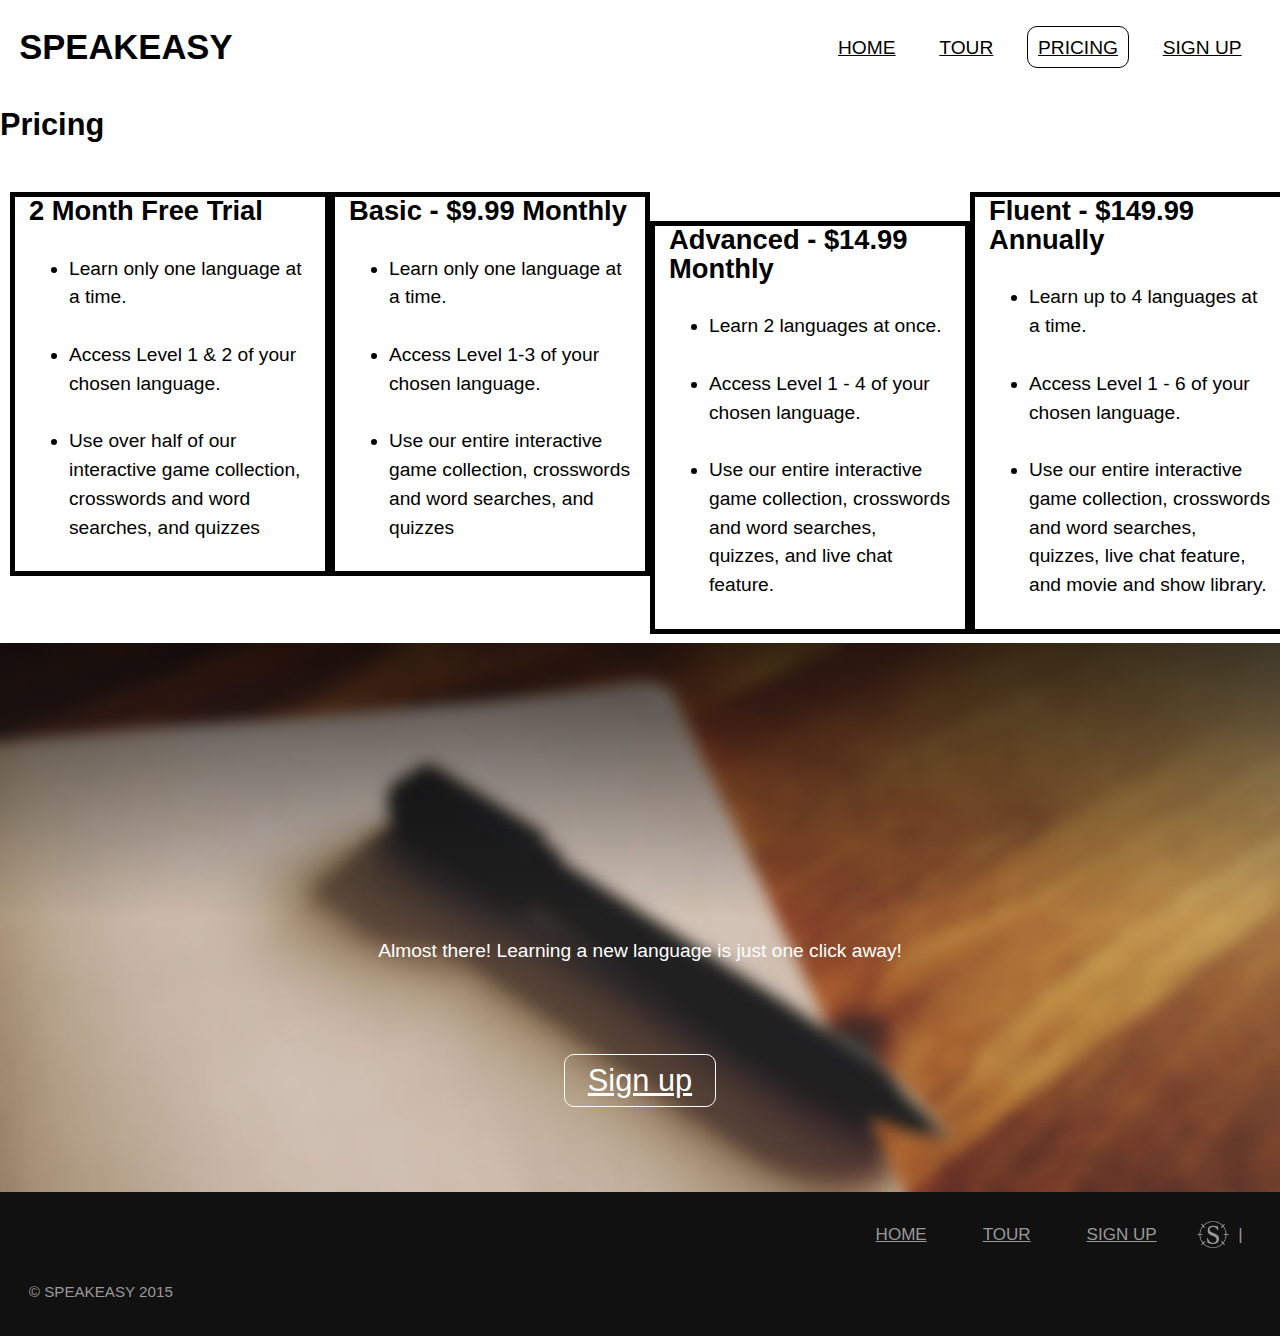
==== commit 51e96afe: "Current page highlight/box" ====
--- a/pricing.html
+++ b/pricing.html
@@ -3,7 +3,7 @@
 <head>
 <meta charset="utf-8">
 <meta name="viewport" content="width=device-width, initial-scale=1.0, maximum-scale=1.0, target-densitydpi=medium-dpi, user-scalable=0" />
-<title>SpeakEasy - Pricing</title>
+<title>SpeakEasy | Pricing</title>
 <link href="css/modules.css" rel="stylesheet">
 <link href="css/type.css" rel="stylesheet">
 <link href="css/grid.css" rel="stylesheet">
@@ -27,6 +27,7 @@
       <ul class="nav unit ">
         <li><a href="index.html">HOME</a></li>
         <li><a href="tour.html">TOUR</a></li>
+        <li><a class="current" href="pricing.html">PRICING</a></li>
         <li><a href="signup.html">SIGN UP</a></li>
       </ul>
     </nav>
--- a/css/main.css
+++ b/css/main.css
@@ -50,7 +50,6 @@
 .nav a{
     color: #000;
     padding: .5em .5em;
-    background-color: #fff;
     font-weight: 300;
 }
 
@@ -72,6 +71,16 @@
     float: right;
 
   }
+}
+
+.current {
+  background-color: #fff;
+  padding: .5em .5em;
+  border-radius: 10px;
+  border: #000;
+  border-style: solid;
+  border-width: 1px;
+
 }
 
 /*BODY*/
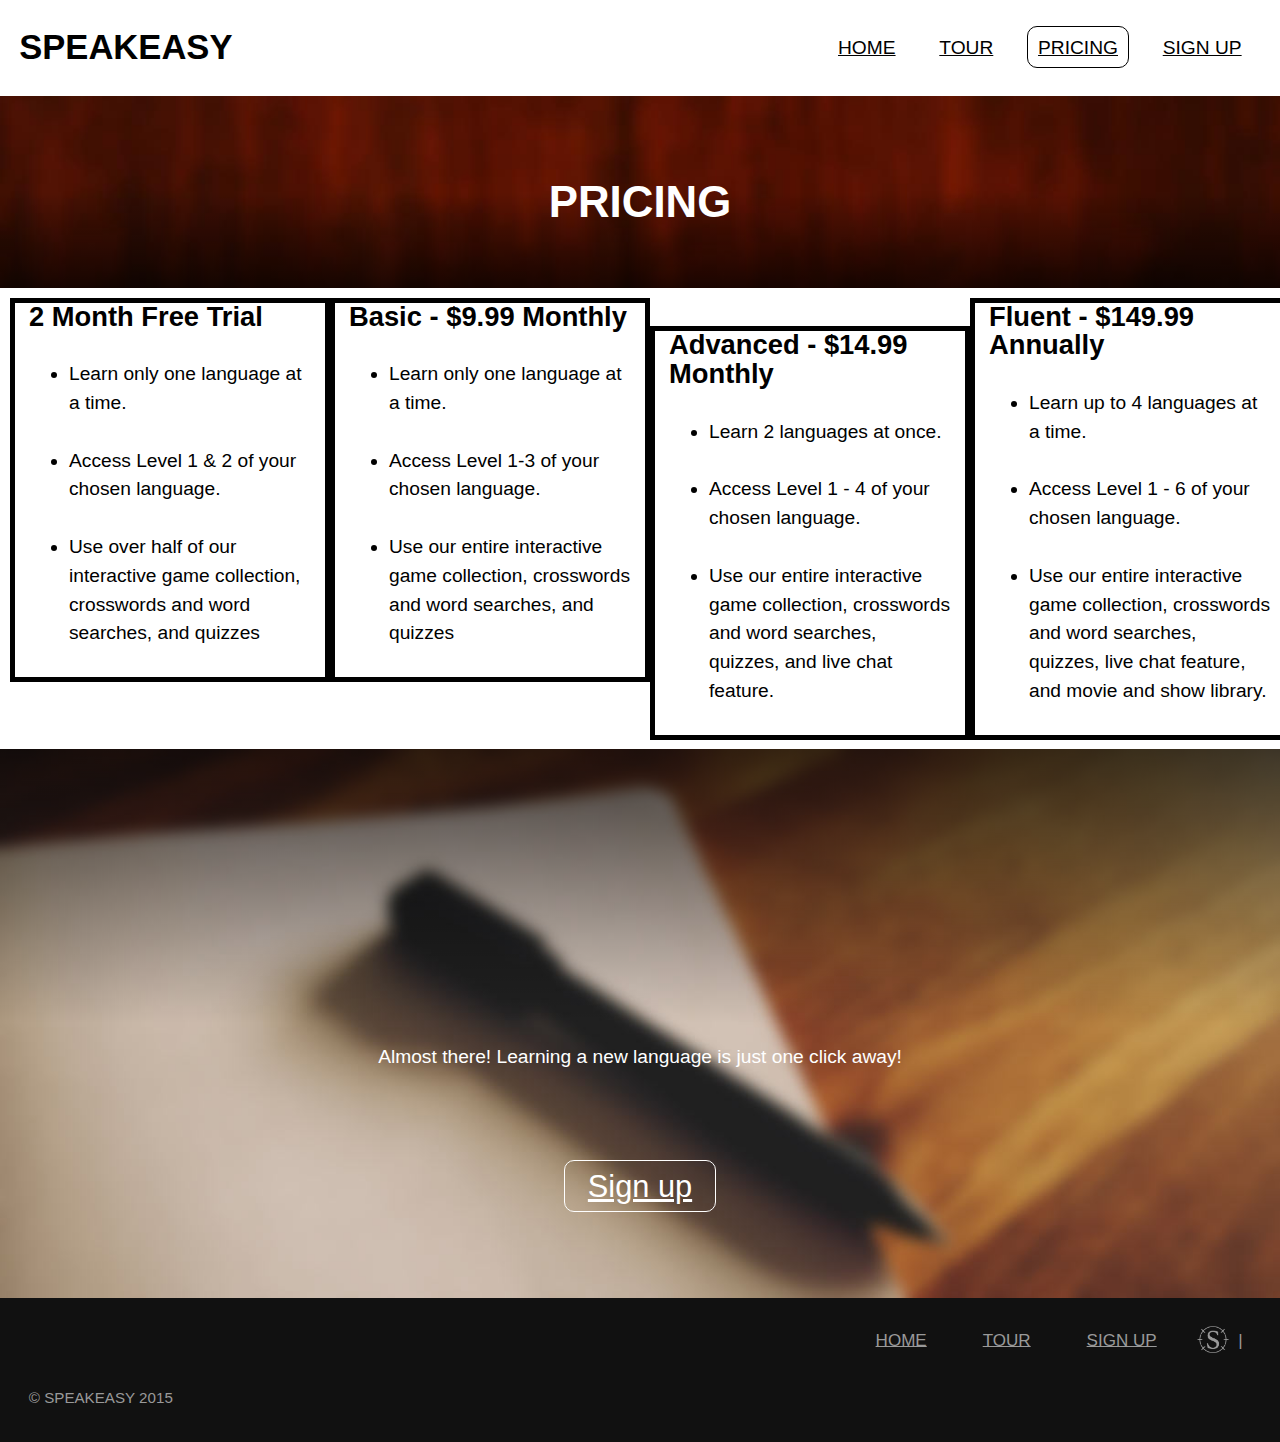
==== commit ce1051e7: "Added banners to each page." ====
--- a/pricing.html
+++ b/pricing.html
@@ -9,6 +9,7 @@
 <link href="css/grid.css" rel="stylesheet">
 <link href="css/main.css" rel="stylesheet">
 <link href='https://fonts.googleapis.com/css?family=Source+Sans+Pro:400,300,700|Amatic+SC:400,700' rel='stylesheet' type='text/css'>
+<link rel="icon" type="image/ico" sizes="32x32" href="img/favicon.ico">
 <meta name="handheldfriendly" content="true">
 <meta name="mobileoptimized" content="240">
 </head>
@@ -36,9 +37,15 @@
 <body>
 
 
-  <div class="grid">
-    <div class="unit xs-1 s-1 m-1 l-1 xl-1 center">
-      <h2 class="center">Pricing</h2>
+  <div class="grid xs-1 s-1 m-1 l-1 xl-1">
+    <div class="grid xs-1 s-1 m-1 l-1 xl-1">
+      <div class="banner4">
+        <div class="ban-con">
+            <div class="unit xs-1 s-1 m-1 l-1 xl-1 pad-t-2">
+            <h1 class="yotta amatic pad-t-2 ">PRICING</h1>
+          </div>
+        </div>
+      </div>
     </div>
   </div>
 
--- a/css/main.css
+++ b/css/main.css
@@ -36,6 +36,7 @@
 nav {
   text-align: center;
   position: relative;
+  left: 25% ;
 
 }
 .nav {
@@ -55,6 +56,7 @@
 
 .nav li {
   padding: .5em;
+  text-align: center;
 }
 
 .nav a:hover {
@@ -62,6 +64,11 @@
 }
 
 @media only screen and (min-width: 38em) {
+
+  nav {
+    left: 0% ;
+
+  }
 
   .nav li{
     display: inline;
@@ -212,7 +219,26 @@
   padding-top: 60%;
 }
 
-.banner:hover {
+.banner4 {
+  position: relative;
+  text-align: center;
+  font-size: .75rem;
+  max-height: 75vh;
+  overflow: hidden;
+  clear: both;
+  background:
+  linear-gradient(to top, rgba(0, 0, 0, 0.7), transparent) no-repeat center bottom / 100% 50%,
+  url("../img/herobanner.jpg") no-repeat center top / cover;
+  padding-top: 15%;
+}
+
+.banner:hover  {
+  background:
+  linear-gradient(to top, rgba(0, 0, 0, 0.7), transparent) no-repeat center bottom / 100% 50%,
+  url(../img/herobanner2.jpg) no-repeat center top / cover;
+}
+
+.banner4:hover {
   background:
   linear-gradient(to top, rgba(0, 0, 0, 0.7), transparent) no-repeat center bottom / 100% 50%,
   url(../img/herobanner2.jpg) no-repeat center top / cover;
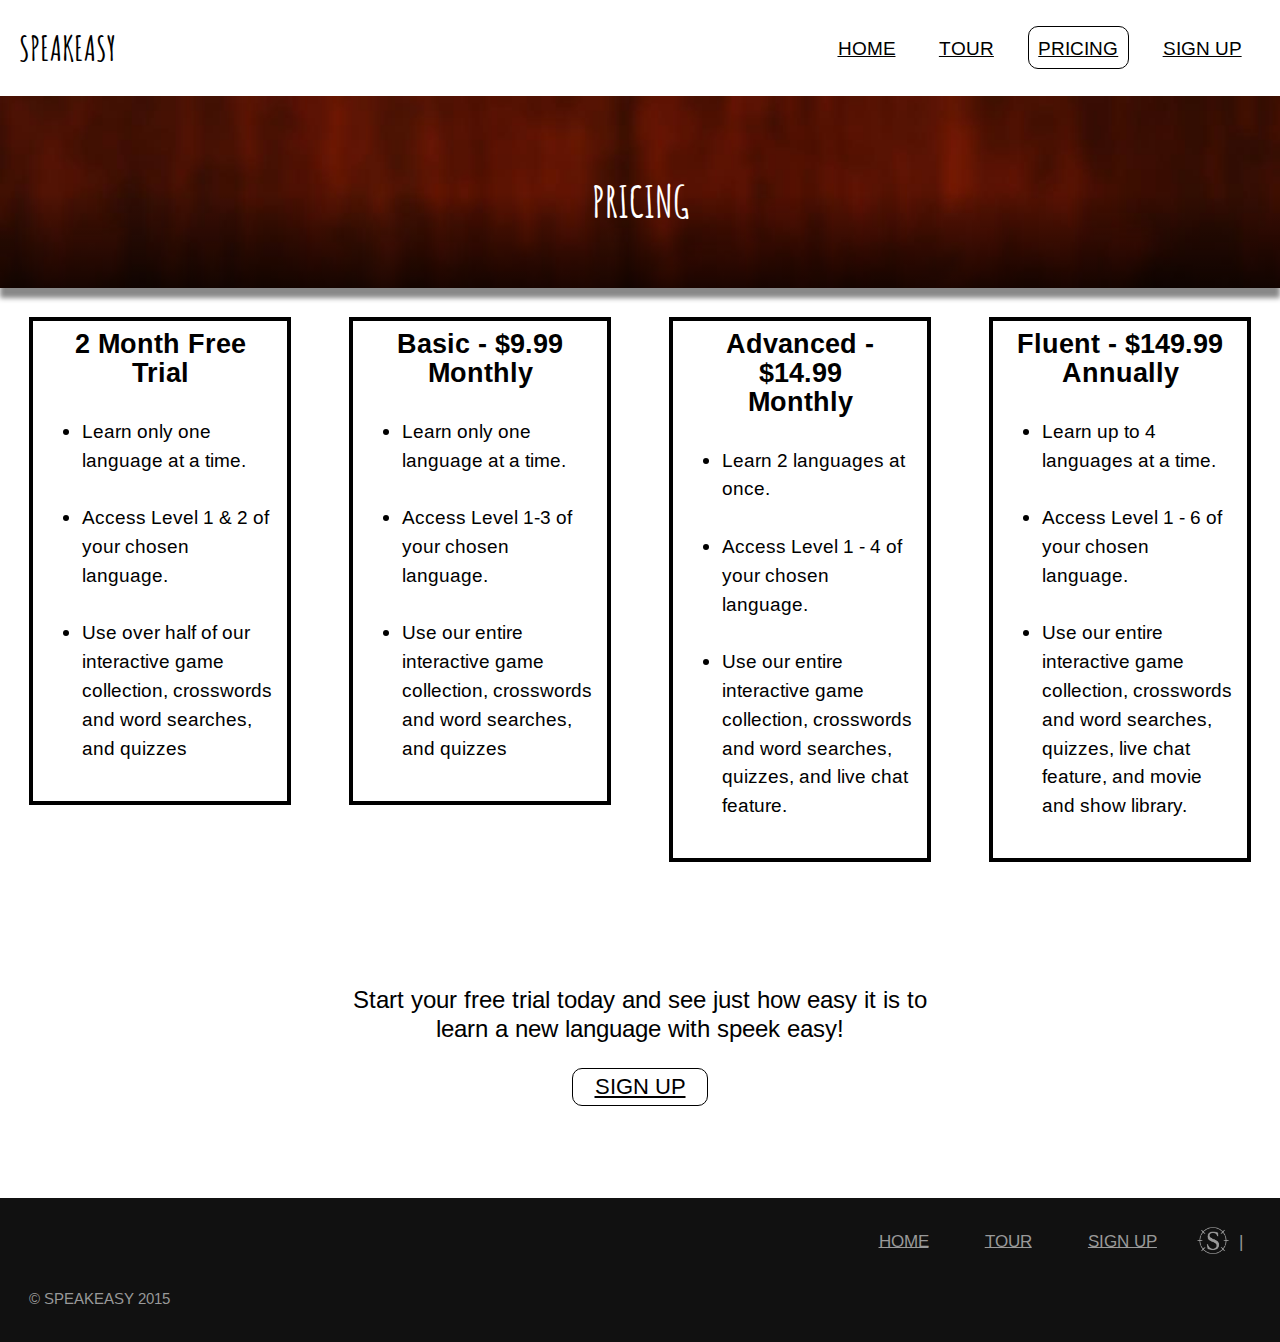
==== commit a48508f5: "fixed problems with fonts and moved boxes around." ====
--- a/pricing.html
+++ b/pricing.html
@@ -8,7 +8,7 @@
 <link href="css/type.css" rel="stylesheet">
 <link href="css/grid.css" rel="stylesheet">
 <link href="css/main.css" rel="stylesheet">
-<link href='https://fonts.googleapis.com/css?family=Source+Sans+Pro:400,300,700|Amatic+SC:400,700' rel='stylesheet' type='text/css'>
+<link href='https://fonts.googleapis.com/css?family=Amatic+SC|Arimo' rel='stylesheet' type='text/css'>
 <link rel="icon" type="image/ico" sizes="32x32" href="img/favicon.ico">
 <meta name="handheldfriendly" content="true">
 <meta name="mobileoptimized" content="240">
@@ -52,8 +52,10 @@
 <div class=" grid gutter">
   <div class="grid xs-1 s-1 m-1 l-1-2 xl-1-2">
     <div class="grid xs-1 s-1 m-1-2 l-1-2 xl-1-2">
-      <div class="unit xs-1 s-1 m-1 l-1 xl-1 box gutter-half">
-        <h3>2 Month Free Trial</h3>
+      <div class="unit xs-1 s-1 m-1 l-1 xl-1  island">
+        <div class="box">
+
+        <h3 style="text-align:center;">2 Month Free Trial</h3>
 
         <ul>
           <li><p>Learn only one language at a time.</p></li>
@@ -61,11 +63,13 @@
           <li><p>Use over half of our interactive game collection, crosswords and word searches, and quizzes</p></li>
         </ul>
       </div>
+      </div>
     </div>
 
-    <div class="grid xs-1 s-1 m-1-2 l-1-2 xl-1-2">
-      <div class="unit xs-1 s-1 m-1 l-1 xl-1 box gutter-half">
-        <h3>Basic - $9.99 Monthly</h3>
+    <div class="grid xs-1 s-1 m-1-2 l-1-2 xl-1-2 island">
+      <div class="unit xs-1 s-1 m-1 l-1 xl-1 island">
+        <div class="box">
+        <h3 style="text-align:center;">Basic - $9.99 Monthly</h3>
 
         <ul>
           <li><p>Learn only one language at a time.</p></li>
@@ -73,13 +77,15 @@
           <li><p>Use our entire interactive game collection, crosswords and word searches, and quizzes</p></li>
         </ul>
       </div>
+      </div>
     </div>
   </div>
 
   <div class="grid xs-1 s-1 m-1 l-1-2 xl-1-2">
     <div class="grid xs-1 s-1 m-1-2 l-1-2 xl-1-2">
-      <div class="unit xs-1 s-1 m-1 l-1 xl-1 box gutter-half">
-        <h3>Advanced - $14.99 Monthly</h3>
+      <div class="unit xs-1 s-1 m-1 l-1 xl-1 island">
+        <div class="box ">
+        <h3 style="text-align:center;">Advanced - $14.99 <br>Monthly</br></h3>
 
         <ul>
           <li><p>Learn 2 languages at once.</p></li>
@@ -87,11 +93,14 @@
           <li><p>Use our entire interactive game collection, crosswords and word searches, quizzes, and live chat feature.</p></li>
         </ul>
       </div>
+      </div>
     </div>
 
     <div class="grid xs-1 s-1 m-1-2 l-1-2 xl-1-2">
-      <div class="unit xs-1 s-1 m-1 l-1 xl-1 box gutter-half">
-        <h3>Fluent - $149.99 Annually</h3>
+      <div class="unit xs-1 s-1 m-1 l-1 xl-1 island">
+        <div class="box">
+
+        <h3 style="text-align:center;">Fluent - $149.99 <br>Annually</br></h3>
 
         <ul>
           <li><p>Learn up to 4 languages at a time.</p></li>
@@ -99,18 +108,15 @@
           <li><p>Use our entire interactive game collection, crosswords and word searches, quizzes, live chat feature, and movie and show library.</p></li>
         </ul>
       </div>
+      </div>
     </div>
   </div>
 </div>
 
-<div class="grid xs-1 s-1 m-1 l-1 xl-1">
-  <div class="unit xs-1 s-1 m-1 l-1 xl-1">
-    <div class="banner3">
-      <div class="ban-con1">
-        <p class="kilo gutter pad-b-2"> Almost there! Learning a new language is just one click away!</p>
-        <a class="peta" href="signup.html">Sign up</a>
-      </div>
-    </div>
+<div class="grid space gutter">
+  <div class="unit xs-1 s-1 m-1 l-1 xl-1 center">
+    <p class="giga gutter center"> Start your free trial today and see just how easy it is to <br>learn a new language with speek easy!</br></p>
+    <a class="mega signup center gutter" href="signup.html">SIGN UP</a>
   </div>
 </div>
 
@@ -119,7 +125,7 @@
 <footer>
   <div class="grid">
     <div class="unit xs-1 s-1 m-1 l-1 xl-1 pad-t ">
-      <nav class="milli right gutter"role="navigation">
+      <nav class="nav-f milli right gutter"role="navigation">
         <ul class="nav-f">
           <li><a href="index.html">HOME</a></li>
           <li><a href="tour.html">TOUR</a></li>
--- a/css/main.css
+++ b/css/main.css
@@ -30,13 +30,15 @@
 /*NAVIGATION*/
 header {
   background-color: #fff;
-  padding: 1em;
+  padding: 2em;
+
 }
 
 nav {
   text-align: center;
   position: relative;
   left: 25% ;
+  top: 30px;
 
 }
 .nav {
@@ -65,9 +67,14 @@
 
 @media only screen and (min-width: 38em) {
 
+  header {
+    background-color: #fff;
+    padding: 1em;
+  }
+
   nav {
     left: 0% ;
-
+    top: 0px;
   }
 
   .nav li{
@@ -92,7 +99,7 @@
 
 /*BODY*/
 .amatic {
-  font-family: 'Amatic SC', cursive,;
+  font-family: 'Amatic SC', cursive;
 }
 
 .logo {
@@ -145,8 +152,8 @@
 .box {
   border: #000;
   border-style: solid;
-  border-width: 5px;
-  margin: .5em;
+  border-width: 4px;
+  padding: .5em;
 }
 
 .t-center {
@@ -165,6 +172,8 @@
   linear-gradient(to top, rgba(0, 0, 0, 0.7), transparent) no-repeat center bottom / 100% 50%,
   url("../img/herobanner.jpg") no-repeat center top / cover;
   padding-top: 42.85%;
+  box-shadow: 0px 10px 5px #888888;
+
 }
 
 .banner1 {
@@ -230,6 +239,8 @@
   linear-gradient(to top, rgba(0, 0, 0, 0.7), transparent) no-repeat center bottom / 100% 50%,
   url("../img/herobanner.jpg") no-repeat center top / cover;
   padding-top: 15%;
+  box-shadow: 0px 10px 5px #888888;
+
 }
 
 .banner:hover  {
@@ -316,6 +327,7 @@
 
 .nav-f {
   background-color: #111;
+  left: 0%;
 }
 
 @media only screen and (min-width: 38em) {
@@ -364,3 +376,35 @@
   display: inline;
   margin-right: .5em;
 }
+
+label {
+  display: block;
+  cursor: pointer;
+}
+
+input + label {
+  display: inline;
+}
+
+button {
+  color: #000;
+  background-color: #fff;
+  padding: .25em 1em;
+  border-radius: 10px;
+  font-weight: 300;
+  border: #000;
+  border-style: solid;
+  border-width: 2px;
+}
+
+button:hover {
+  color: #fff;
+  background-color: #000
+}
+
+input {
+  border: #000;
+  border-style: solid;
+  border-width: 2px;
+  border-radius: 10px;
+}
